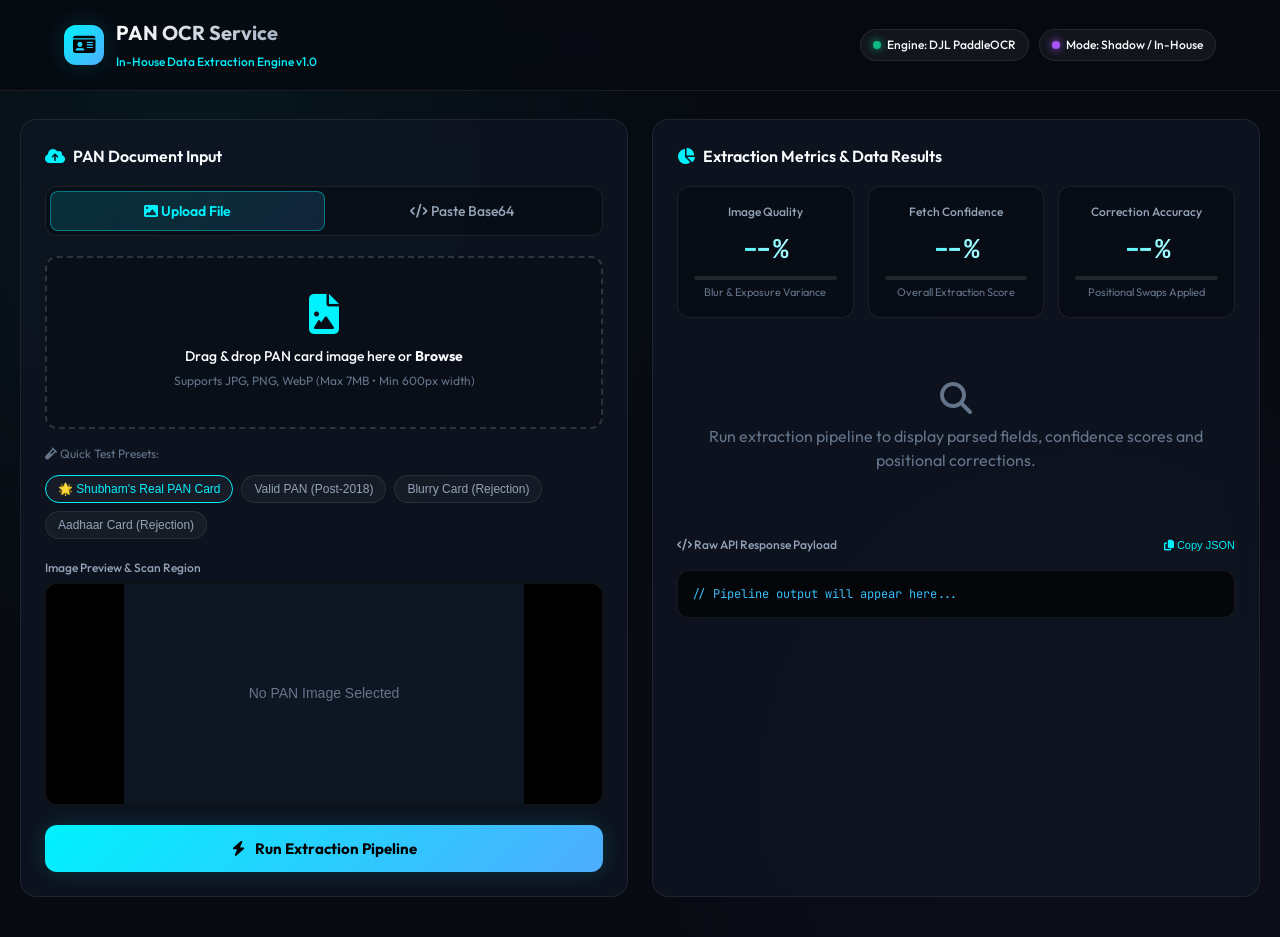
==== index.html @ 0ab5157b "feat: complete in-house PAN OCR service backend and dashboard UI" ====
<!DOCTYPE html>
<html lang="en">
<head>
  <meta charset="UTF-8">
  <meta name="viewport" content="width=device-width, initial-scale=1.0">
  <title>PAN OCR Service - Data Extraction Engine</title>
  <link rel="stylesheet" href="src/main/resources/static/styles.css">
  <link rel="stylesheet" href="https://cdnjs.cloudflare.com/ajax/libs/font-awesome/6.4.0/css/all.min.css">
</head>
<body>

  <!-- Top Navigation Navbar -->
  <header class="navbar">
    <div class="brand">
      <div class="brand-logo"><i class="fa-solid fa-id-card"></i></div>
      <div class="brand-text">
        <h1>PAN OCR Service</h1>
        <span>In-House Data Extraction Engine v1.0</span>
      </div>
    </div>
    <div class="nav-badges">
      <div class="badge">
        <span class="badge-dot dot-green"></span>
        <span>Engine: DJL PaddleOCR</span>
      </div>
      <div class="badge">
        <span class="badge-dot dot-purple"></span>
        <span id="modeDisplay">Mode: Shadow / In-House</span>
      </div>
    </div>
  </header>

  <main class="container">
    <div class="main-grid">
      
      <!-- Left Column: Input & Upload Controls -->
      <section class="glass-card">
        <h2 class="card-title">
          <i class="fa-solid fa-cloud-arrow-up"></i>
          PAN Document Input
        </h2>

        <!-- Tab Selector: File Upload vs Base64 -->
        <div class="tabs">
          <button class="tab-btn active" id="tabUpload" onclick="switchTab('upload')">
            <i class="fa-solid fa-image"></i> Upload File
          </button>
          <button class="tab-btn" id="tabBase64" onclick="switchTab('base64')">
            <i class="fa-solid fa-code"></i> Paste Base64
          </button>
        </div>

        <!-- Tab 1: Drag and Drop Area -->
        <div id="uploadView">
          <div class="dropzone" id="dropzone" onclick="document.getElementById('fileInput').click()">
            <i class="fa-solid fa-file-image dropzone-icon"></i>
            <div class="dropzone-text">
              <p>Drag & drop PAN card image here or <strong>Browse</strong></p>
              <span>Supports JPG, PNG, WebP (Max 7MB • Min 600px width)</span>
            </div>
            <input type="file" id="fileInput" class="file-input" accept="image/jpeg,image/png,image/webp" onchange="handleFileSelect(event)">
          </div>
        </div>

        <!-- Tab 2: Base64 Textarea Area -->
        <div id="base64View" style="display: none;">
          <div class="base64-container">
            <textarea id="base64Input" class="base64-input" placeholder="Paste raw base64 string or data:image/jpeg;base64,... here..." oninput="handleBase64Input()"></textarea>
            <div style="display: flex; justify-content: space-between; align-items: center;">
              <span id="charCount" style="font-size: 11px; color: var(--text-tertiary);">0 characters</span>
              <button onclick="pasteBase64FromClipboard()" style="background: transparent; border: none; color: var(--primary-cyan); font-size: 12px; cursor: pointer;">
                <i class="fa-solid fa-paste"></i> Paste from Clipboard
              </button>
            </div>
          </div>
        </div>

        <!-- Preset Test Cards -->
        <div class="preset-bar">
          <span class="preset-label"><i class="fa-solid fa-vial"></i> Quick Test Presets:</span>
          <button class="preset-chip" style="border-color: var(--primary-cyan); color: var(--primary-cyan);" onclick="loadPreset('user_real')">🌟 Shubham's Real PAN Card</button>
          <button class="preset-chip" onclick="loadPreset('valid_new')">Valid PAN (Post-2018)</button>
          <button class="preset-chip" onclick="loadPreset('blurry')">Blurry Card (Rejection)</button>
          <button class="preset-chip" onclick="loadPreset('aadhaar')">Aadhaar Card (Rejection)</button>
        </div>

        <!-- Image Preview Box -->
        <div style="margin-top: 20px;">
          <label style="font-size: 12px; color: var(--text-secondary); font-weight: 500; display: block; margin-bottom: 6px;">Image Preview & Scan Region</label>
          <div class="preview-container">
            <div class="scanner-line" id="scannerLine"></div>
            <img id="imagePreview" class="preview-img" src="data:image/svg+xml;utf8,<svg xmlns='http://www.w3.org/2000/svg' width='400' height='220' viewBox='0 0 400 220'><rect width='100%' height='100%' fill='%230f1623'/><text x='50%' y='50%' dominant-baseline='middle' text-anchor='middle' fill='%2364748b' font-family='sans-serif' font-size='14'>No PAN Image Selected</text></svg>" alt="Preview">
          </div>
        </div>

        <!-- Process Button -->
        <button id="processBtn" class="btn-action" onclick="runOcrExtraction()">
          <i class="fa-solid fa-bolt"></i> Run Extraction Pipeline
        </button>
      </section>

      <!-- Right Column: Analytics, Metrics & Extracted Results -->
      <section class="glass-card">
        <h2 class="card-title">
          <i class="fa-solid fa-chart-pie"></i>
          Extraction Metrics & Data Results
        </h2>

        <!-- Top 3 Percentage Gauges requested by User -->
        <div class="metrics-grid">
          <!-- 1. Image Quality Percentage -->
          <div class="metric-card">
            <div class="metric-header">Image Quality</div>
            <div class="metric-val" id="metricQuality">--%</div>
            <div class="progress-bar-bg">
              <div class="progress-bar-fill fill-cyan" id="fillQuality" style="width: 0%;"></div>
            </div>
            <div class="metric-subtext" id="subQuality">Blur & Exposure Variance</div>
          </div>

          <!-- 2. Fetch Extraction Percentage -->
          <div class="metric-card">
            <div class="metric-header">Fetch Confidence</div>
            <div class="metric-val" id="metricFetch">--%</div>
            <div class="progress-bar-bg">
              <div class="progress-bar-fill fill-emerald" id="fillFetch" style="width: 0%;"></div>
            </div>
            <div class="metric-subtext" id="subFetch">Overall Extraction Score</div>
          </div>

          <!-- 3. Character Correction Percentage -->
          <div class="metric-card">
            <div class="metric-header">Correction Accuracy</div>
            <div class="metric-val" id="metricCorrection">--%</div>
            <div class="progress-bar-bg">
              <div class="progress-bar-fill fill-purple" id="fillCorrection" style="width: 0%;"></div>
            </div>
            <div class="metric-subtext" id="subCorrection">Positional Swaps Applied</div>
          </div>
        </div>

        <!-- Success Result Data Rows -->
        <div id="resultsContainer" class="result-group">
          <div style="text-align: center; padding: 40px 0; color: var(--text-tertiary);">
            <i class="fa-solid fa-magnifying-glass" style="font-size: 32px; margin-bottom: 10px; display: block;"></i>
            Run extraction pipeline to display parsed fields, confidence scores and positional corrections.
          </div>
        </div>

        <!-- Rejection Banner (hidden by default) -->
        <div id="rejectionBanner" class="rejection-banner" style="display: none;">
          <i class="fa-solid fa-triangle-exclamation rejection-icon"></i>
          <div class="rejection-text">
            <h4 id="rejectionCode">REJECTED</h4>
            <p id="rejectionMessage">The submitted image could not be processed.</p>
          </div>
        </div>

        <!-- Raw JSON Inspector -->
        <div style="margin-top: 24px;">
          <div style="display: flex; justify-content: space-between; align-items: center;">
            <label style="font-size: 12px; color: var(--text-secondary); font-weight: 500;"><i class="fa-solid fa-code"></i> Raw API Response Payload</label>
            <button onclick="copyJsonResponse()" style="background: transparent; border: none; color: var(--primary-cyan); font-size: 11px; cursor: pointer;">
              <i class="fa-solid fa-copy"></i> Copy JSON
            </button>
          </div>
          <pre id="jsonViewer" class="json-viewer">// Pipeline output will appear here...</pre>
        </div>

      </section>

    </div>
  </main>

  <script src="src/main/resources/static/app.js"></script>
</body>
</html>
---- src/main/resources/static/styles.css ----
@import url('https://fonts.googleapis.com/css2?family=Inter:wght@300;400;500;600;700&family=JetBrains+Mono:wght@400;500;600&family=Outfit:wght@400;500;600;700&display=swap');

:root {
  --bg-main: #070a11;
  --bg-card: rgba(15, 22, 35, 0.75);
  --bg-card-hover: rgba(22, 32, 50, 0.85);
  --border-color: rgba(255, 255, 255, 0.08);
  --border-active: rgba(0, 242, 254, 0.4);
  
  --primary-cyan: #00f2fe;
  --primary-blue: #4facfe;
  --accent-purple: #a855f7;
  --status-emerald: #10b981;
  --status-amber: #f59e0b;
  --status-rose: #ef4444;

  --text-primary: #f8fafc;
  --text-secondary: #94a3b8;
  --text-tertiary: #64748b;

  --font-main: 'Outfit', 'Inter', sans-serif;
  --font-mono: 'JetBrains Mono', monospace;

  --radius-lg: 16px;
  --radius-md: 12px;
  --radius-sm: 8px;
  
  --shadow-glow: 0 0 25px rgba(0, 242, 254, 0.15);
  --transition-fast: all 0.2s ease;
  --transition-smooth: all 0.3s cubic-bezier(0.4, 0, 0.2, 1);
}

* {
  box-sizing: border-box;
  margin: 0;
  padding: 0;
}

body {
  background-color: var(--bg-main);
  background-image: 
    radial-gradient(circle at 15% 15%, rgba(0, 242, 254, 0.05) 0%, transparent 40%),
    radial-gradient(circle at 85% 85%, rgba(168, 85, 247, 0.05) 0%, transparent 40%);
  color: var(--text-primary);
  font-family: var(--font-main);
  min-height: 100vh;
  line-height: 1.5;
  padding-bottom: 40px;
}

/* Header Navbar */
.navbar {
  display: flex;
  justify-content: space-between;
  align-items: center;
  padding: 18px 5%;
  background: rgba(7, 10, 17, 0.85);
  backdrop-filter: blur(16px);
  border-bottom: 1px solid var(--border-color);
  position: sticky;
  top: 0;
  z-index: 100;
}

.brand {
  display: flex;
  align-items: center;
  gap: 12px;
}

.brand-logo {
  width: 40px;
  height: 40px;
  background: linear-gradient(135deg, var(--primary-cyan), var(--primary-blue));
  border-radius: var(--radius-md);
  display: flex;
  align-items: center;
  justify-content: center;
  font-weight: 700;
  font-size: 20px;
  color: #000;
  box-shadow: var(--shadow-glow);
}

.brand-text h1 {
  font-size: 20px;
  font-weight: 700;
  background: linear-gradient(90deg, #ffffff, #94a3b8);
  -webkit-background-clip: text;
  -webkit-text-fill-color: transparent;
}

.brand-text span {
  font-size: 12px;
  color: var(--primary-cyan);
  font-weight: 500;
}

.nav-badges {
  display: flex;
  gap: 10px;
  align-items: center;
}

.badge {
  padding: 6px 12px;
  border-radius: 20px;
  font-size: 12px;
  font-weight: 500;
  display: flex;
  align-items: center;
  gap: 6px;
  background: rgba(255, 255, 255, 0.05);
  border: 1px solid var(--border-color);
}

.badge-dot {
  width: 8px;
  height: 8px;
  border-radius: 50%;
}

.dot-green { background: var(--status-emerald); box-shadow: 0 0 8px var(--status-emerald); }
.dot-purple { background: var(--accent-purple); box-shadow: 0 0 8px var(--accent-purple); }

/* App Container Layout */
.container {
  max-width: 1350px;
  margin: 28px auto 0;
  padding: 0 20px;
}

/* Grid Layout */
.main-grid {
  display: grid;
  grid-template-columns: 1fr 1fr;
  gap: 24px;
}

@media (max-width: 1024px) {
  .main-grid {
    grid-template-columns: 1fr;
  }
}

/* Cards & Glassmorphism */
.glass-card {
  background: var(--bg-card);
  backdrop-filter: blur(12px);
  border: 1px solid var(--border-color);
  border-radius: var(--radius-lg);
  padding: 24px;
  transition: var(--transition-fast);
}

.glass-card:hover {
  border-color: var(--border-active);
}

.card-title {
  font-size: 16px;
  font-weight: 600;
  color: var(--text-primary);
  margin-bottom: 18px;
  display: flex;
  align-items: center;
  gap: 8px;
}

.card-title i {
  color: var(--primary-cyan);
}

/* Input Section Tabs */
.tabs {
  display: flex;
  background: rgba(0, 0, 0, 0.3);
  padding: 4px;
  border-radius: var(--radius-md);
  margin-bottom: 20px;
  border: 1px solid var(--border-color);
}

.tab-btn {
  flex: 1;
  padding: 10px;
  border: none;
  background: transparent;
  color: var(--text-secondary);
  font-family: var(--font-main);
  font-weight: 500;
  font-size: 14px;
  border-radius: var(--radius-sm);
  cursor: pointer;
  transition: var(--transition-fast);
}

.tab-btn.active {
  background: linear-gradient(135deg, rgba(0, 242, 254, 0.15), rgba(79, 172, 254, 0.15));
  color: var(--primary-cyan);
  border: 1px solid var(--border-active);
  font-weight: 600;
}

/* Dropzone */
.dropzone {
  border: 2px dashed rgba(255, 255, 255, 0.15);
  border-radius: var(--radius-md);
  padding: 36px 20px;
  text-align: center;
  cursor: pointer;
  transition: var(--transition-smooth);
  background: rgba(0, 0, 0, 0.2);
  position: relative;
}

.dropzone:hover, .dropzone.dragover {
  border-color: var(--primary-cyan);
  background: rgba(0, 242, 254, 0.04);
}

.dropzone-icon {
  font-size: 40px;
  color: var(--primary-cyan);
  margin-bottom: 12px;
}

.dropzone-text p {
  font-size: 14px;
  color: var(--text-primary);
  font-weight: 500;
}

.dropzone-text span {
  font-size: 12px;
  color: var(--text-tertiary);
}

.file-input {
  display: none;
}

/* Base64 Textarea */
.base64-container {
  display: flex;
  flex-direction: column;
  gap: 10px;
}

.base64-input {
  width: 100%;
  height: 140px;
  background: rgba(0, 0, 0, 0.4);
  border: 1px solid var(--border-color);
  border-radius: var(--radius-md);
  padding: 12px;
  color: var(--primary-cyan);
  font-family: var(--font-mono);
  font-size: 12px;
  resize: vertical;
  outline: none;
}

.base64-input:focus {
  border-color: var(--primary-cyan);
}

/* Presets bar */
.preset-bar {
  margin-top: 16px;
  display: flex;
  flex-wrap: wrap;
  gap: 8px;
  align-items: center;
}

.preset-label {
  font-size: 12px;
  color: var(--text-tertiary);
  width: 100%;
  margin-bottom: 4px;
}

.preset-chip {
  padding: 6px 12px;
  background: rgba(255, 255, 255, 0.04);
  border: 1px solid var(--border-color);
  border-radius: 20px;
  font-size: 12px;
  color: var(--text-secondary);
  cursor: pointer;
  transition: var(--transition-fast);
}

.preset-chip:hover {
  background: rgba(0, 242, 254, 0.1);
  color: var(--primary-cyan);
  border-color: var(--border-active);
}

/* Primary Action Button */
.btn-action {
  width: 100%;
  margin-top: 20px;
  padding: 14px;
  background: linear-gradient(135deg, var(--primary-cyan), var(--primary-blue));
  border: none;
  border-radius: var(--radius-md);
  color: #000;
  font-family: var(--font-main);
  font-weight: 700;
  font-size: 15px;
  cursor: pointer;
  display: flex;
  align-items: center;
  justify-content: center;
  gap: 10px;
  box-shadow: var(--shadow-glow);
  transition: var(--transition-smooth);
}

.btn-action:hover {
  transform: translateY(-2px);
  filter: brightness(1.1);
}

.btn-action:disabled {
  opacity: 0.5;
  cursor: not-allowed;
  transform: none;
}

/* Image Preview & Scanner Overlay */
.preview-container {
  position: relative;
  border-radius: var(--radius-md);
  overflow: hidden;
  border: 1px solid var(--border-color);
  background: #000;
  min-height: 220px;
  display: flex;
  align-items: center;
  justify-content: center;
}

.preview-img {
  max-width: 100%;
  max-height: 320px;
  object-fit: contain;
}

.scanner-line {
  position: absolute;
  top: 0;
  left: 0;
  width: 100%;
  height: 3px;
  background: linear-gradient(90deg, transparent, var(--primary-cyan), transparent);
  box-shadow: 0 0 15px var(--primary-cyan);
  display: none;
  animation: scan 2s infinite linear;
}

@keyframes scan {
  0% { top: 0; }
  50% { top: 100%; }
  100% { top: 0; }
}

/* Metric Percentages Grid */
.metrics-grid {
  display: grid;
  grid-template-columns: repeat(3, 1fr);
  gap: 14px;
  margin-bottom: 24px;
}

@media (max-width: 640px) {
  .metrics-grid {
    grid-template-columns: 1fr;
  }
}

.metric-card {
  background: rgba(0, 0, 0, 0.3);
  border: 1px solid var(--border-color);
  border-radius: var(--radius-md);
  padding: 16px;
  text-align: center;
  position: relative;
  overflow: hidden;
}

.metric-header {
  font-size: 12px;
  color: var(--text-secondary);
  font-weight: 500;
  margin-bottom: 8px;
}

.metric-val {
  font-size: 26px;
  font-weight: 700;
  font-family: var(--font-mono);
  background: linear-gradient(90deg, var(--primary-cyan), #ffffff);
  -webkit-background-clip: text;
  -webkit-text-fill-color: transparent;
}

.metric-subtext {
  font-size: 11px;
  color: var(--text-tertiary);
  margin-top: 4px;
}

/* Progress bar inside metric */
.progress-bar-bg {
  width: 100%;
  height: 4px;
  background: rgba(255, 255, 255, 0.1);
  border-radius: 4px;
  margin-top: 8px;
  overflow: hidden;
}

.progress-bar-fill {
  height: 100%;
  border-radius: 4px;
  transition: width 0.8s ease;
}

.fill-emerald { background: var(--status-emerald); }
.fill-cyan { background: var(--primary-cyan); }
.fill-amber { background: var(--status-amber); }
.fill-purple { background: var(--accent-purple); }

/* Result Details List */
.result-group {
  display: flex;
  flex-direction: column;
  gap: 12px;
}

.field-row {
  display: flex;
  justify-content: space-between;
  align-items: center;
  padding: 12px 16px;
  background: rgba(0, 0, 0, 0.25);
  border: 1px solid var(--border-color);
  border-radius: var(--radius-md);
}

.field-info {
  display: flex;
  flex-direction: column;
}

.field-label {
  font-size: 11px;
  color: var(--text-tertiary);
  text-transform: uppercase;
  letter-spacing: 0.5px;
}

.field-value {
  font-size: 15px;
  font-weight: 600;
  color: var(--text-primary);
  font-family: var(--font-mono);
}

.field-badge {
  font-size: 12px;
  padding: 4px 10px;
  border-radius: 12px;
  font-weight: 500;
  font-family: var(--font-mono);
}

.badge-success {
  background: rgba(16, 185, 129, 0.15);
  color: var(--status-emerald);
  border: 1px solid rgba(16, 185, 129, 0.3);
}

.badge-warning {
  background: rgba(245, 158, 11, 0.15);
  color: var(--status-amber);
  border: 1px solid rgba(245, 158, 11, 0.3);
}

.badge-danger {
  background: rgba(239, 68, 68, 0.15);
  color: var(--status-rose);
  border: 1px solid rgba(239, 68, 68, 0.3);
}

/* Rejection Card */
.rejection-banner {
  background: rgba(239, 68, 68, 0.1);
  border: 1px solid rgba(239, 68, 68, 0.3);
  border-radius: var(--radius-md);
  padding: 16px;
  display: flex;
  align-items: flex-start;
  gap: 14px;
  margin-top: 16px;
}

.rejection-icon {
  font-size: 24px;
  color: var(--status-rose);
}

.rejection-text h4 {
  font-size: 15px;
  color: var(--status-rose);
  font-weight: 600;
}

.rejection-text p {
  font-size: 13px;
  color: var(--text-secondary);
  margin-top: 2px;
}

/* JSON Inspector */
.json-viewer {
  background: #04060a;
  border: 1px solid var(--border-color);
  border-radius: var(--radius-md);
  padding: 14px;
  font-family: var(--font-mono);
  font-size: 12px;
  color: #38bdf8;
  max-height: 240px;
  overflow-y: auto;
  white-space: pre-wrap;
  margin-top: 16px;
}
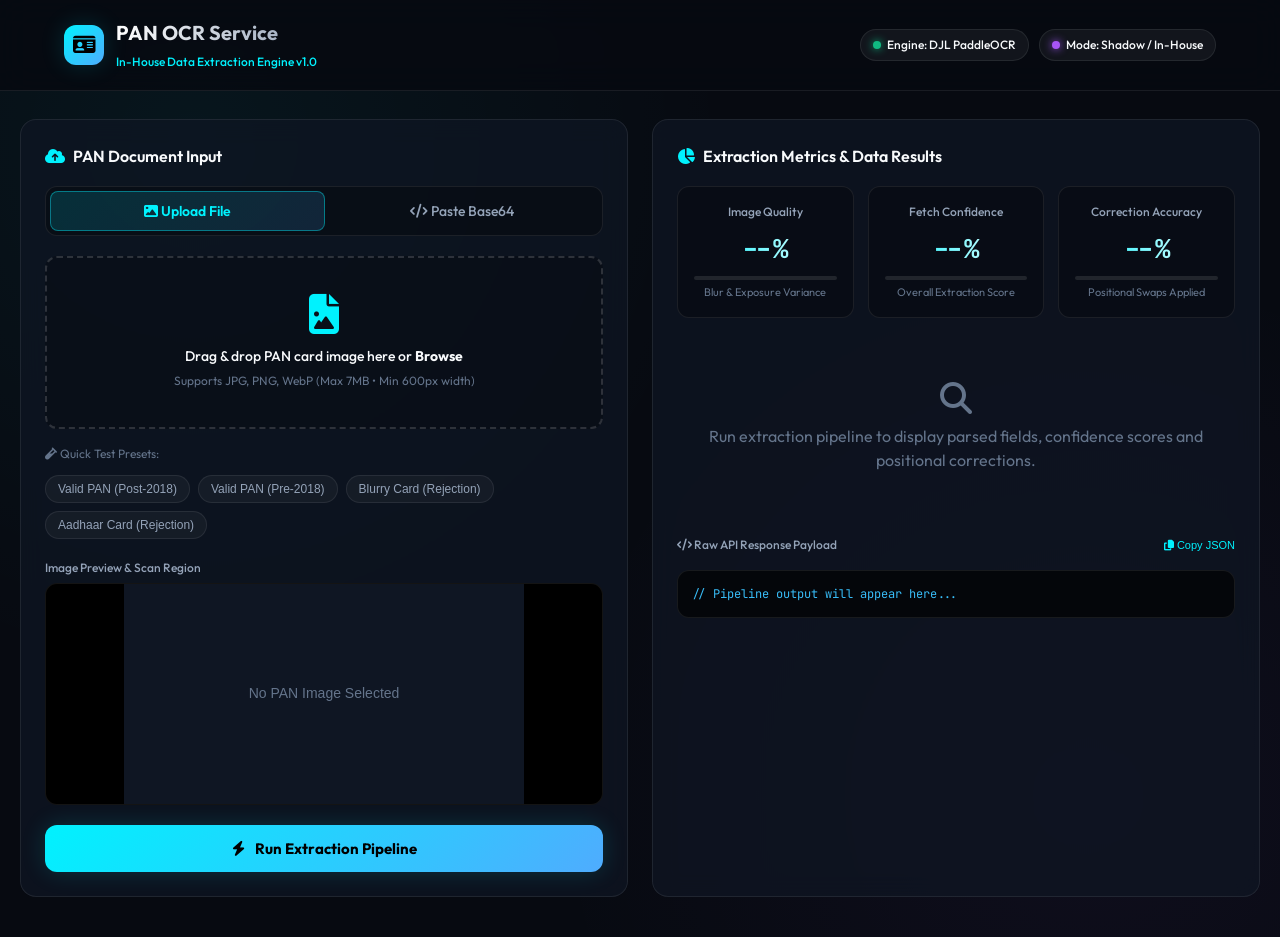
==== commit f760ed49: "refactor: remove personal test data and use generic sample values" ====
--- a/index.html
+++ b/index.html
@@ -75,11 +75,11 @@
           </div>
         </div>
 
-        <!-- Preset Test Cards -->
+        <!-- Preset Test Cards (Generic Samples Only) -->
         <div class="preset-bar">
           <span class="preset-label"><i class="fa-solid fa-vial"></i> Quick Test Presets:</span>
-          <button class="preset-chip" style="border-color: var(--primary-cyan); color: var(--primary-cyan);" onclick="loadPreset('user_real')">🌟 Shubham's Real PAN Card</button>
           <button class="preset-chip" onclick="loadPreset('valid_new')">Valid PAN (Post-2018)</button>
+          <button class="preset-chip" onclick="loadPreset('valid_old')">Valid PAN (Pre-2018)</button>
           <button class="preset-chip" onclick="loadPreset('blurry')">Blurry Card (Rejection)</button>
           <button class="preset-chip" onclick="loadPreset('aadhaar')">Aadhaar Card (Rejection)</button>
         </div>
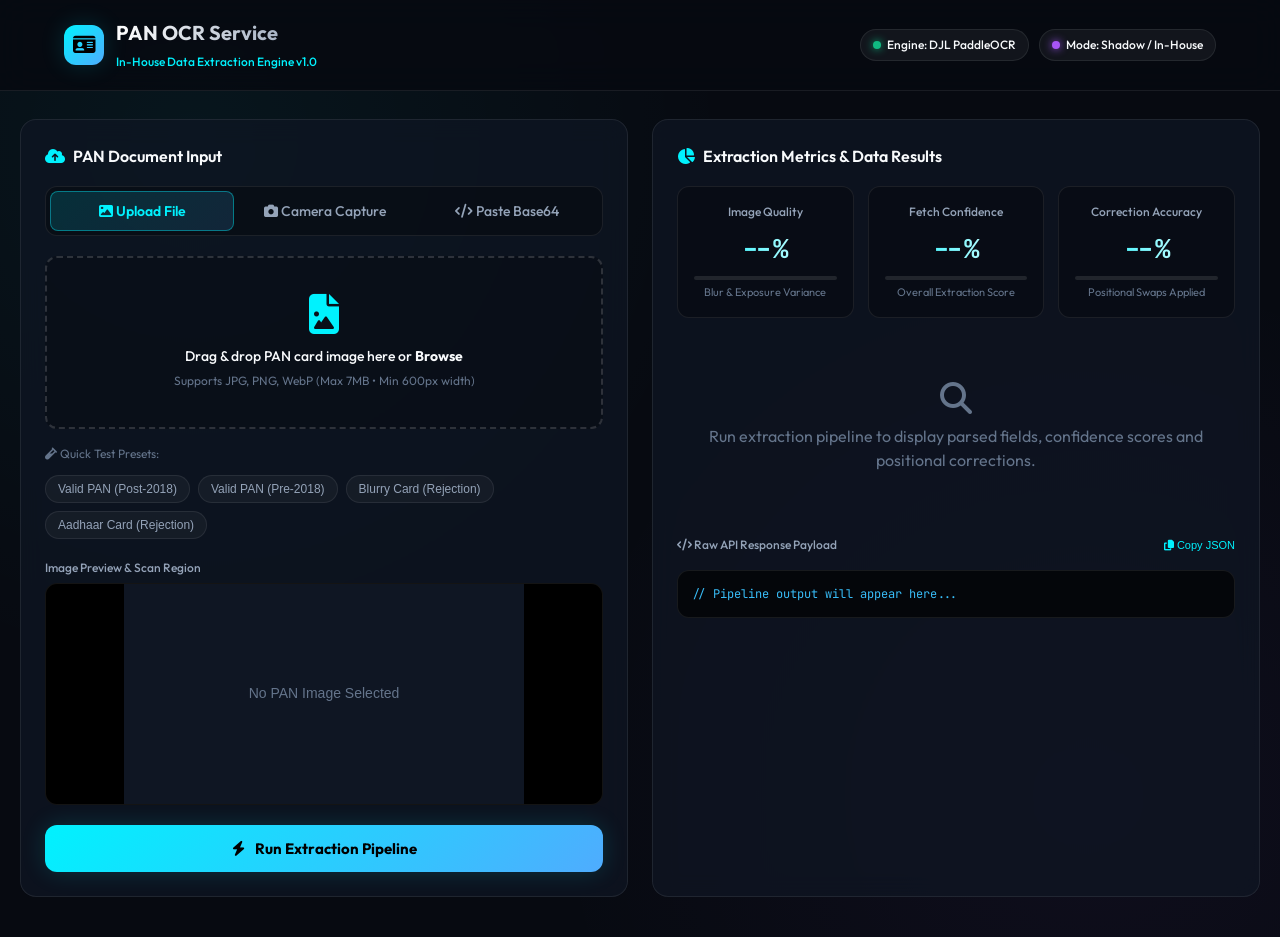
==== commit bf405a08: "feat: add 3 input options on UI - upload file, live camera capture and paste base64" ====
--- a/index.html
+++ b/index.html
@@ -40,10 +40,13 @@
           PAN Document Input
         </h2>
 
-        <!-- Tab Selector: File Upload vs Base64 -->
+        <!-- Tab Selector: File Upload vs Camera vs Base64 -->
         <div class="tabs">
           <button class="tab-btn active" id="tabUpload" onclick="switchTab('upload')">
             <i class="fa-solid fa-image"></i> Upload File
+          </button>
+          <button class="tab-btn" id="tabCamera" onclick="switchTab('camera')">
+            <i class="fa-solid fa-camera"></i> Camera Capture
           </button>
           <button class="tab-btn" id="tabBase64" onclick="switchTab('base64')">
             <i class="fa-solid fa-code"></i> Paste Base64
@@ -62,7 +65,26 @@
           </div>
         </div>
 
-        <!-- Tab 2: Base64 Textarea Area -->
+        <!-- Tab 2: Live Camera Capture Stream -->
+        <div id="cameraView" style="display: none;">
+          <div style="text-align: center; position: relative; background: #000; border-radius: var(--radius-md); overflow: hidden; border: 1px solid var(--border-color);">
+            <video id="webcamVideo" autoplay playsinline style="width: 100%; max-height: 240px; object-fit: cover; display: block;"></video>
+            <canvas id="cameraCanvas" style="display: none;"></canvas>
+          </div>
+          <div style="display: flex; gap: 8px; margin-top: 12px; justify-content: center;">
+            <button id="startCameraBtn" class="preset-chip" onclick="startCamera()">
+              <i class="fa-solid fa-video"></i> Start Camera
+            </button>
+            <button id="captureBtn" class="preset-chip" style="border-color: var(--primary-cyan); color: var(--primary-cyan);" onclick="capturePhoto()" disabled>
+              <i class="fa-solid fa-camera-retro"></i> Capture Photo
+            </button>
+            <button id="stopCameraBtn" class="preset-chip" style="display: none;" onclick="stopCamera()">
+              <i class="fa-solid fa-circle-stop"></i> Stop
+            </button>
+          </div>
+        </div>
+
+        <!-- Tab 3: Base64 Textarea Area -->
         <div id="base64View" style="display: none;">
           <div class="base64-container">
             <textarea id="base64Input" class="base64-input" placeholder="Paste raw base64 string or data:image/jpeg;base64,... here..." oninput="handleBase64Input()"></textarea>
@@ -75,7 +97,7 @@
           </div>
         </div>
 
-        <!-- Preset Test Cards (Generic Samples Only) -->
+        <!-- Preset Test Cards -->
         <div class="preset-bar">
           <span class="preset-label"><i class="fa-solid fa-vial"></i> Quick Test Presets:</span>
           <button class="preset-chip" onclick="loadPreset('valid_new')">Valid PAN (Post-2018)</button>
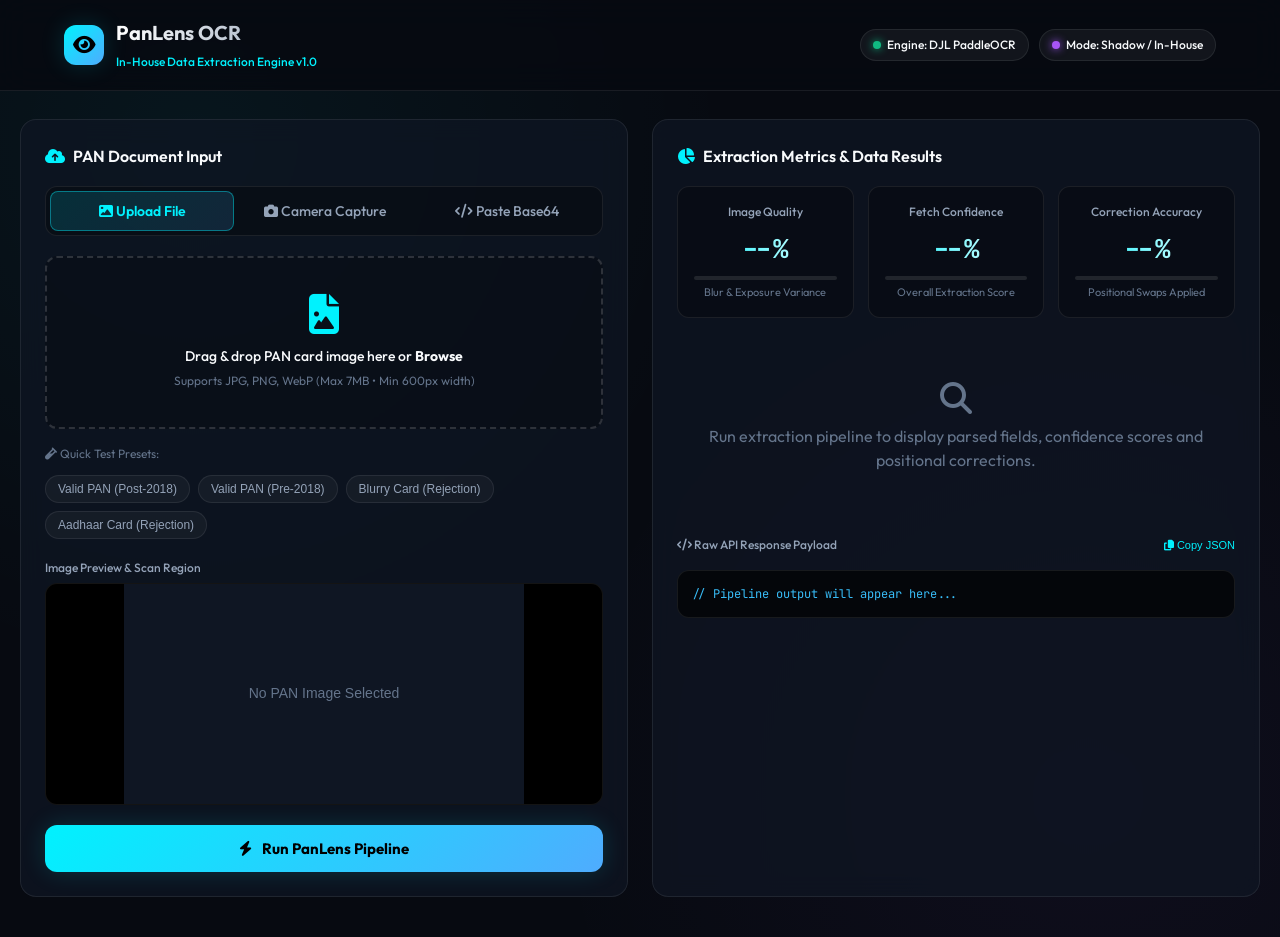
==== commit 206e5144: "feat: rebrand project to PanLens OCR across pom.xml, frontend dashboard and README" ====
--- a/index.html
+++ b/index.html
@@ -3,7 +3,7 @@
 <head>
   <meta charset="UTF-8">
   <meta name="viewport" content="width=device-width, initial-scale=1.0">
-  <title>PAN OCR Service - Data Extraction Engine</title>
+  <title>PanLens OCR - In-House Data Extraction Engine</title>
   <link rel="stylesheet" href="src/main/resources/static/styles.css">
   <link rel="stylesheet" href="https://cdnjs.cloudflare.com/ajax/libs/font-awesome/6.4.0/css/all.min.css">
 </head>
@@ -12,9 +12,9 @@
   <!-- Top Navigation Navbar -->
   <header class="navbar">
     <div class="brand">
-      <div class="brand-logo"><i class="fa-solid fa-id-card"></i></div>
+      <div class="brand-logo"><i class="fa-solid fa-eye"></i></div>
       <div class="brand-text">
-        <h1>PAN OCR Service</h1>
+        <h1>PanLens OCR</h1>
         <span>In-House Data Extraction Engine v1.0</span>
       </div>
     </div>
@@ -117,7 +117,7 @@
 
         <!-- Process Button -->
         <button id="processBtn" class="btn-action" onclick="runOcrExtraction()">
-          <i class="fa-solid fa-bolt"></i> Run Extraction Pipeline
+          <i class="fa-solid fa-bolt"></i> Run PanLens Pipeline
         </button>
       </section>
 
